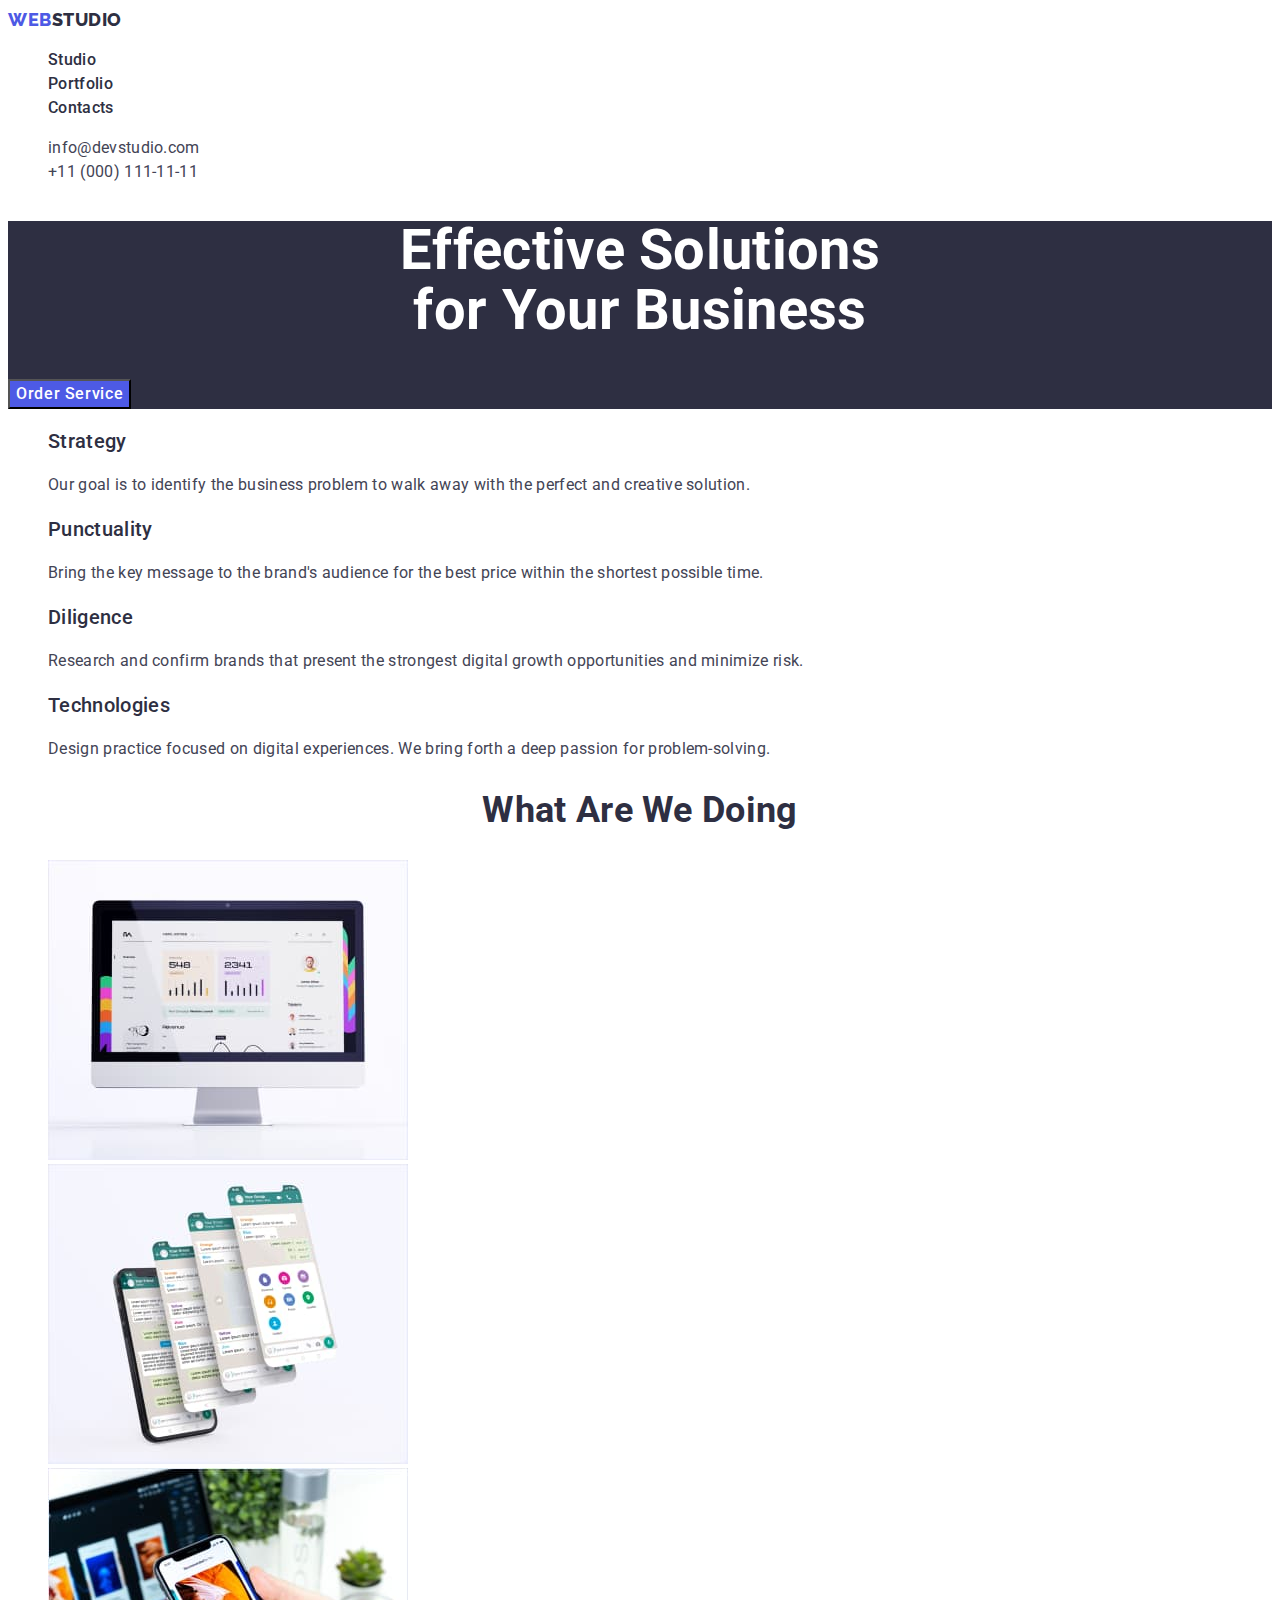
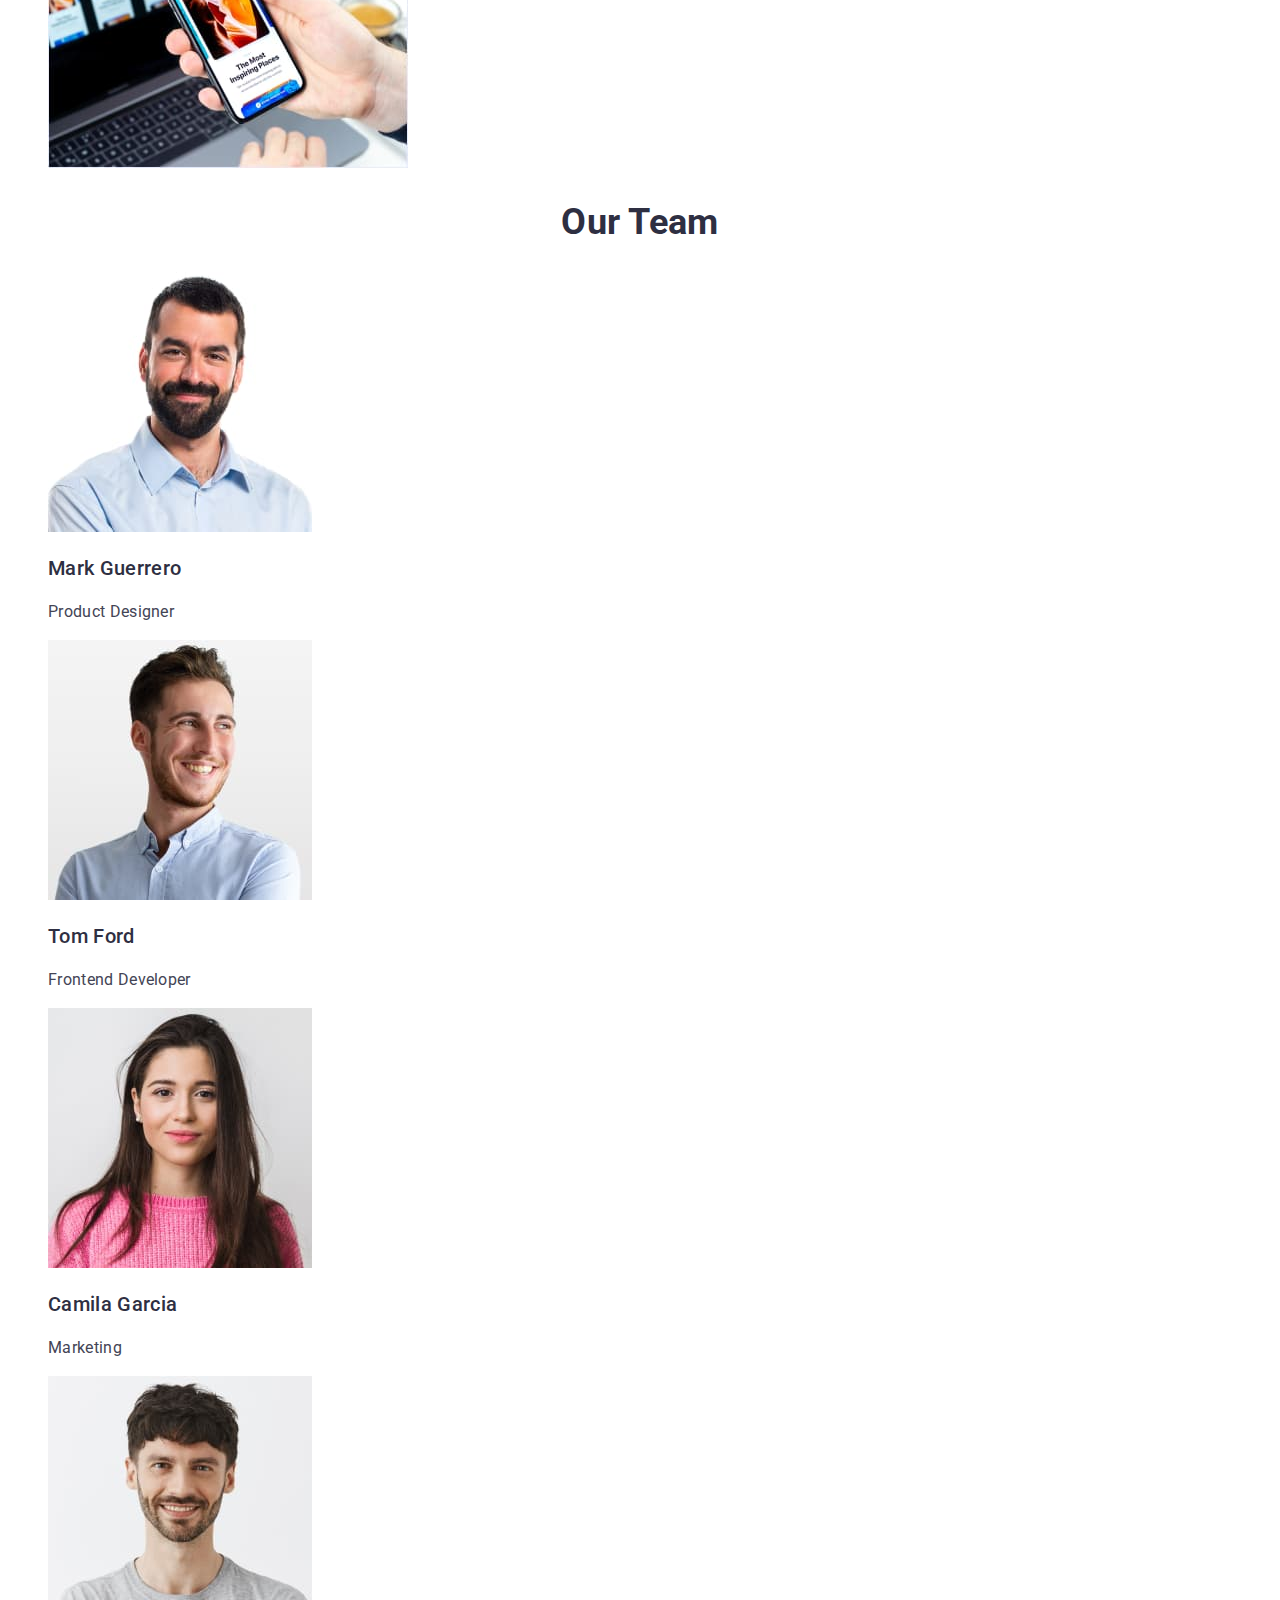
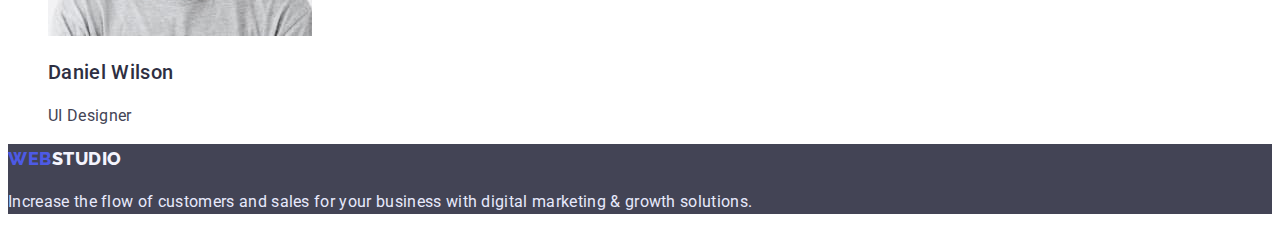
==== index.html @ 3884a8ca "Файли попередньої роботи" ====
<!DOCTYPE html>
<html lang="en">
<head>
    <meta charset="UTF-8">
    <meta http-equiv="X-UA-Compatible" content="IE=edge">
    <meta name="viewport" content="width=device-width, initial-scale=1.0">
    <title>Document</title>
    <link rel="preconnect" href="https://fonts.googleapis.com">
    <link rel="preconnect" href="https://fonts.gstatic.com" crossorigin>
    <link href="https://fonts.googleapis.com/css2?family=Raleway:wght@700&family=Roboto:wght@400;500;700;900&display=swap" rel="stylesheet">
    <link rel="stylesheet" href="./css/styles.css">
</head>
<body>
    <!-- =========HEADER========= -->
    <header class="header">
        <nav class="header-nav">
            <a href="./index.html" class="logo-header link">
                <span class="logo-brand">Web</span>Studio</a>
            <ul class="main-nav list">
                <li class="nav-list-item">
                    <a class="nav-link link" href="">Studio</a>
                </li>
                <li class="nav-list-item">
                    <a class="nav-link link" href="./portfolio.html">Portfolio</a>
                </li>
                <li class="nav-list-item">
                    <a class="nav-link link" href="">Contacts</a>
                </li>
            </ul>
            </nav> 
            <address class="address">
            <ul class="address-list list">
                <li class="address-list-item"><a href="mailto:info@devstudio.com" class="address-link link">info@devstudio.com</a></li>
                <li class="address-list-item"><a href="tel:+110001111111" class="address-link link">+11 (000) 111-11-11</a></li>
            </ul>
            </address>
    </header>
    
    <main>
        <!-- ========HERO======= -->
        
        <section class="hero">
            <h1 class="hero-title">Effective Solutions <br> for Your Business</h1>
            <button type="button" class="hero-btn">Order Service</button>
        </section>
        <section class="feature">
            <h2 class="feature-title visually-hidden">Our feature</h2>
            <ul class="feature-list list">
                <li class="feature-item-list">
                    <h3 class="feature-title">Strategy</h3>
                    <p class="feature-text">Our goal is to identify the business problem to walk away with the perfect and creative solution. </p>
                </li>
                <li class="feature-item-list">
                    <h3 class="feature-title">Punctuality</h3>
                    <p class="feature-text">Bring the key message to the brand's audience for the best price within the shortest possible time.</p>
                </li>
                <li class="feature-item-list">
                    <h3 class="feature-title">Diligence</h3>
                    <p class="feature-text">Research and confirm brands that present the strongest digital growth opportunities and minimize risk.</p>
                </li>
                <li class="feature-item-list">
                    <h3 class="feature-title">Technologies</h3>
                    <p class="feature-text">Design practice focused on digital experiences. We bring forth a deep passion for problem-solving.</p>
                </li>
            </ul>
        </section>
        
        <!-- =================WORK ================== -->
        <section class="work">
            <h2 class="work-title">What are we doing</h2>
            <ul class="work-list list">
                <li class="work-item"><img class="work-img" src="./images/img.jpg" alt="Computer monitor" width="360"></li>
                <li class="work-item"><img class="work-img" src="./images/img1.jpg" alt="Messenger on the phone" width="360"></li>
                <li class="work-item"><img class="work-img" src="./images/img2.jpg" alt="Phone content" width="360"></li>
            </ul>
        </section>
        
        <!-- ====================TEAM=============== -->
        <section class="team">
            <h2 class="team-title">Our Team</h2>
            <ul class="team-list list">
                <li class="team-item-list">
                    <img class="team-picture" src="./images/designer.jpg" alt="Mark Guerrero" width="264">
                    <h3 class="team-subtitle">Mark Guerrero</h3>
                    <p class="team-text">Product Designer</p>
                </li>
                <li class="team-item-list">
                    <img class="team-picture" src="./images/developer.jpg" alt="Tom Ford" width="264">
                    <h3 class="team-subtitle">Tom Ford</h3>
                    <p class="team-text">Frontend Developer</p>
                </li>
                <li class="team-item-list">
                    <img class="team-picture" src="./images/marketing.jpg" alt="Camila Garcia" width="264">
                    <h3 class="team-subtitle">Camila Garcia</h3>
                    <p class="team-text">Marketing</p>
                </li>
                <li class="team-item-list">
                    <img class="team-picture" src="./images/uidesigner.jpg" alt="Daniel Wilson" width="264">
                    <h3 class="team-subtitle">Daniel Wilson</h3>
                    <p class="team-text">UI Designer</p>
                </li>
            </ul>
        </section>
    </main>
    <!-- ========================FOOTER====================== -->
    <footer class="footer-page">
        <a class="footer-logo link" href="./index.html">
            <span class="logo-brand">Web</span>Studio</a>
        <p class="footer-text">Increase the flow of customers and sales for your business with digital marketing & growth solutions.</p>
    </footer>
</body>
</html>
---- css/styles.css ----
:root {
    --dark-color-title: #2E2F42;
    --primary-light-color: #FFFF;
    --main-color-text: #434455;
    --accent-color: #E7E9FC;
    --presed-state-btn: #404BBF;
    --primary-brand-color: #4D5AE5;
    --hero-background-color: #2E2F42;
    --light-background-color: #F4F4FD;
}

body {
    font-family: 'Roboto', sans-serif;
    color: var(--dark-color-title);
    letter-spacing: 0.02em;

}
.link {
text-decoration: none;
}

.list {
list-style: none;
}
/* ======================================HEADER============================= */
.logo-header {
    font-family: 'Raleway', sans-serif ;
    font-weight: 800;
    font-size: 18px;
    line-height: 1.33;
    letter-spacing: 0.03em;
    text-transform: uppercase;

    color: inherit;
}

.logo-brand {
    color: var(--primary-brand-color);
}

.nav-link {

    font-weight: 500;
    font-size: 16px;
    line-height: 1.5;
    color: inherit;
}

.nav-link:hover,
.nav-link:focus {
    color: var(--primary-brand-color);
}

.address {
    font-style: normal;
}
.address-link {
    color: var(--main-color-text);
    font-size: 16px;
    line-height: 1.5;
}

.address-link:hover,
.address-link:focus {
    color: var(--primary-brand-color);
    }

/* ======================================HEADER============================= */
/* ======================================HERO============================= */
.hero {
    background: var(--hero-background-color);
}

.hero-title { 
    font-size: 56px;
    line-height: 1.07;
    text-align: center;
    color: var(--primary-light-color);

}

.hero-btn {
    font-family: inherit;
    font-weight: 500;
    font-size: 16px;
    line-height: 1.5;
    letter-spacing: 0.04em;
    cursor: pointer;
    color: var(--primary-light-color);
    background: var(--primary-brand-color);
    
}

.hero-btn:hover,
.hero-btn:focus {
    background: var(--presed-state-btn);
}
/* ======================================HERO============================= */
/*======================================FEATURE=========================== */
.visually-hidden {
    position: absolute;
    width: 1px;
    height: 1px;
    margin: -1px;
    border: 0;
    padding: 0;
    white-space: nowrap;
    clip-path: inset(100%);
    clip: rect(0 0 0 0);
    overflow: hidden;    
}

    .feature-title {
    font-weight: 500;
    font-size: 20px;
    line-height: 1.2;
}
.feature-text {
    
    font-size: 16px;
    line-height: 1.5;
    color: var(--main-color-text);
}
/* ======================================FEATURE============================= */
/* ======================================TEAM============================= */
.team-title {
    font-size: 36px;
    line-height: 40px;
    text-align: center;
    text-transform: capitalize;
}

.team-subtitle {
    font-weight: 500;
    font-size: 20px;
    line-height: 1.2;
}
.team-text {
    
    font-size: 16px;
    line-height: 1.5;
    color: var(--main-color-text);
}
/* ======================================TEAM============================= */

/* ======================================WORK============================= */
.work-title {
font-size: 36px;
line-height: 1.11;
text-align: center;
text-transform: capitalize;
}

/* ======================================WORK============================= */

/* ======================================FOOTER============================= */
.footer-page {
    background: var(--main-color-text);
}
.footer-text {
    font-size: 16px;
    line-height: 1.5;
    color: var(--accent-color);

}

.footer-logo {
    text-transform: uppercase;
    font-family: 'Raleway', sans-serif;
    font-weight: 800;
    font-size: 18px;
    line-height: 1.67;
    letter-spacing: 0.03em;
    color: var(--light-background-color);
}
/* ======================================FOOTER============================= */
/* ======================================PORTFOLIO============================= */

.portfolio-btn {
    font-family: inherit;
    font-weight: 500;
    font-size: 16px;
    line-height: 1.5;
    letter-spacing: 0.04em;
    cursor: pointer;
    color: var(--primary-brand-color);
    background: var(--light-background-color);
}
.portfolio-btn:hover,
.portfolio-btn:focus {
    background: var(--presed-state-btn);
    color: var(--primary-light-color);
}
.project-card-title {
    font-weight: 500;
    font-size: 20px;
    line-height: 1.2;
}
.project-card-text {
    
    font-size: 16px;
    line-height: 1.5;
    color: var(--main-color-text);
}
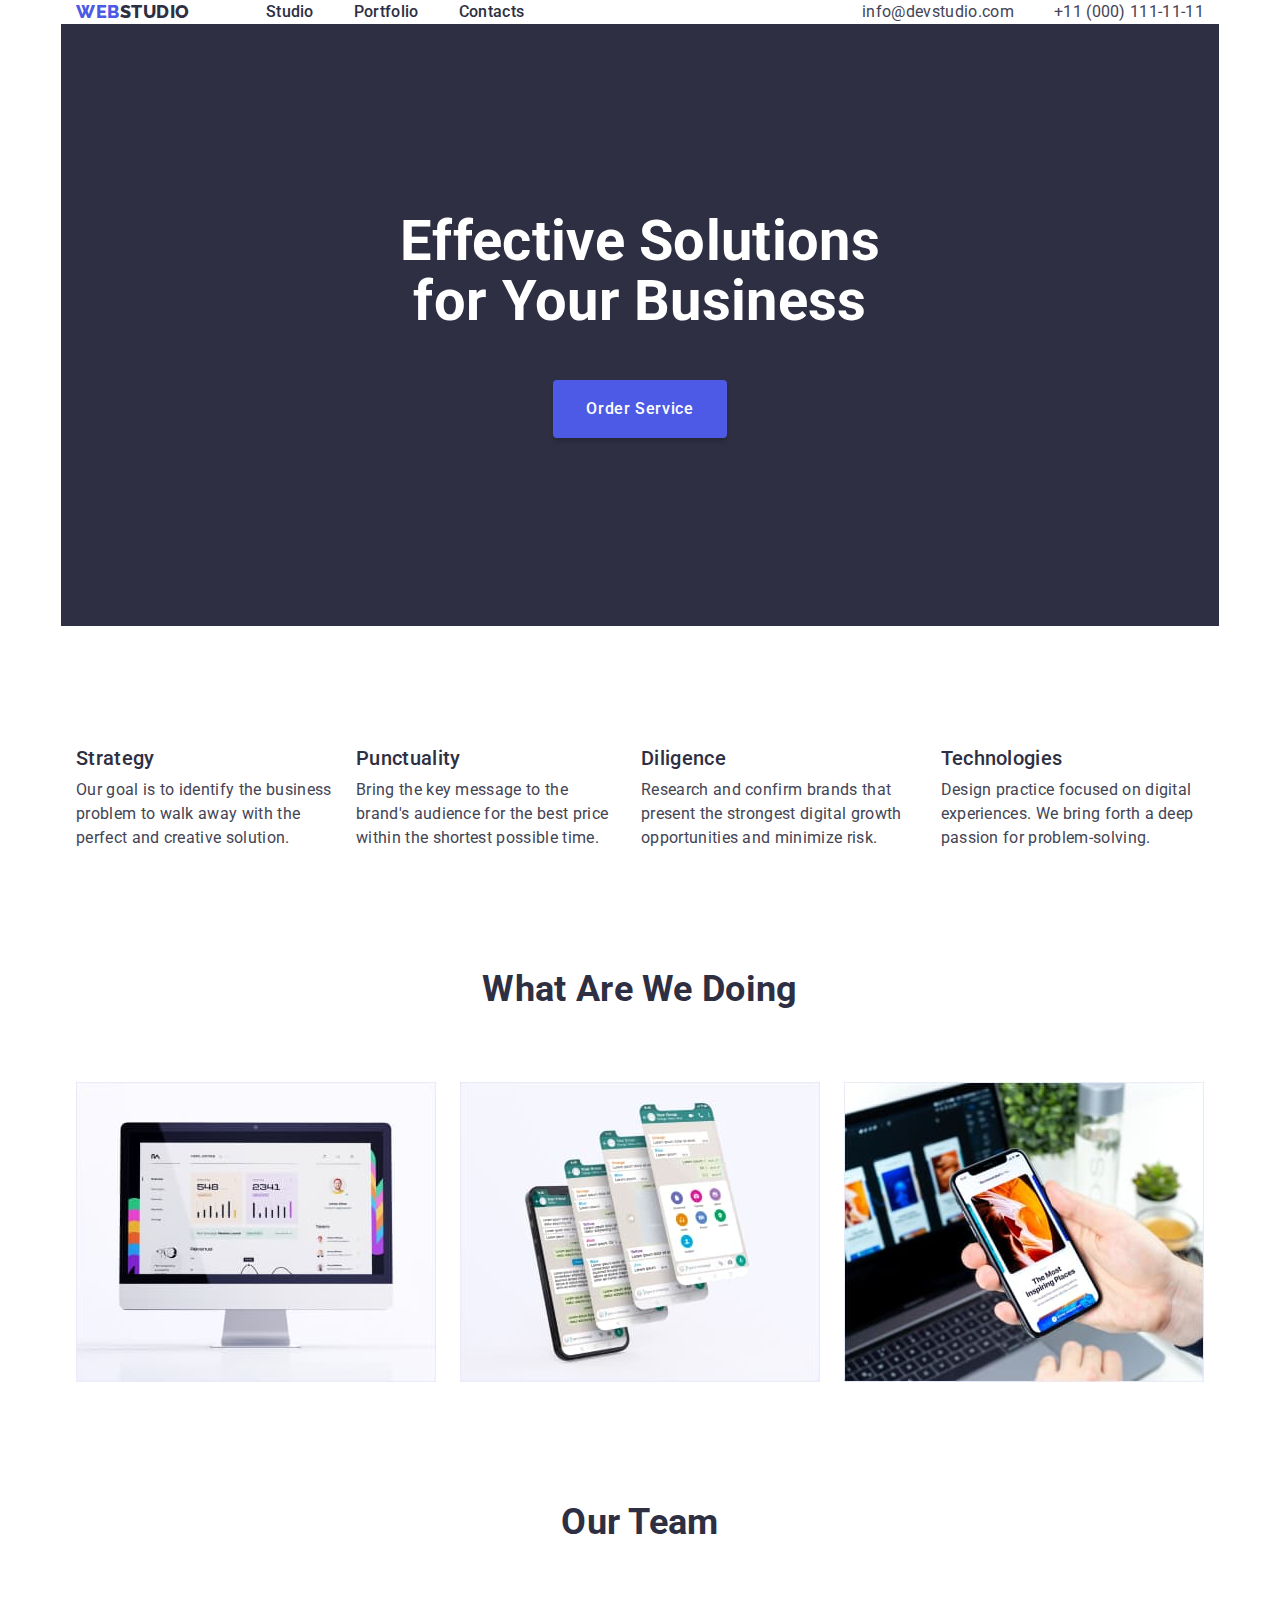
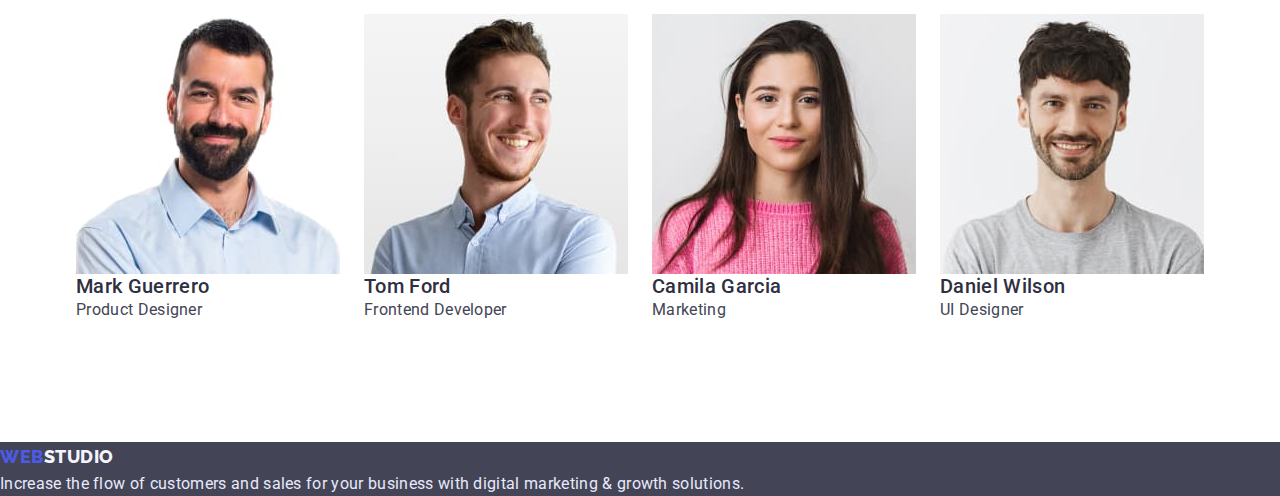
==== commit 2e4767e2: "частина роботи до футера" ====
--- a/index.html
+++ b/index.html
@@ -8,25 +8,27 @@
     <link rel="preconnect" href="https://fonts.googleapis.com">
     <link rel="preconnect" href="https://fonts.gstatic.com" crossorigin>
     <link href="https://fonts.googleapis.com/css2?family=Raleway:wght@700&family=Roboto:wght@400;500;700;900&display=swap" rel="stylesheet">
+    <link rel="stylesheet" href="https://cdn.jsdelivr.net/npm/modern-normalize@1.1.0/modern-normalize.min.css">
     <link rel="stylesheet" href="./css/styles.css">
 </head>
 <body>
     <!-- =========HEADER========= -->
-    <header class="header">
-        <nav class="header-nav">
-            <a href="./index.html" class="logo-header link">
+    <header class="header container">
+        <div class="header-wrapper"> 
+            <nav class="header-nav nav-wrapper">
+                <a href="./index.html" class="logo-header link">
                 <span class="logo-brand">Web</span>Studio</a>
-            <ul class="main-nav list">
-                <li class="nav-list-item">
+                <ul class="main-nav list">
+                    <li class="nav-list-item">
                     <a class="nav-link link" href="">Studio</a>
-                </li>
-                <li class="nav-list-item">
+                    </li>
+                    <li class="nav-list-item">
                     <a class="nav-link link" href="./portfolio.html">Portfolio</a>
-                </li>
-                <li class="nav-list-item">
+                    </li>
+                    <li class="nav-list-item">
                     <a class="nav-link link" href="">Contacts</a>
-                </li>
-            </ul>
+                    </li>
+                </ul>
             </nav> 
             <address class="address">
             <ul class="address-list list">
@@ -34,16 +36,17 @@
                 <li class="address-list-item"><a href="tel:+110001111111" class="address-link link">+11 (000) 111-11-11</a></li>
             </ul>
             </address>
+        </div>
     </header>
     
     <main>
         <!-- ========HERO======= -->
         
-        <section class="hero">
+        <section class="hero container">
             <h1 class="hero-title">Effective Solutions <br> for Your Business</h1>
-            <button type="button" class="hero-btn">Order Service</button>
+            <button type="button" class="hero-btn button">Order Service</button>
         </section>
-        <section class="feature">
+        <section class="feature container">
             <h2 class="feature-title visually-hidden">Our feature</h2>
             <ul class="feature-list list">
                 <li class="feature-item-list">
@@ -66,7 +69,7 @@
         </section>
         
         <!-- =================WORK ================== -->
-        <section class="work">
+        <section class="work container">
             <h2 class="work-title">What are we doing</h2>
             <ul class="work-list list">
                 <li class="work-item"><img class="work-img" src="./images/img.jpg" alt="Computer monitor" width="360"></li>
@@ -76,7 +79,7 @@
         </section>
         
         <!-- ====================TEAM=============== -->
-        <section class="team">
+        <section class="team container">
             <h2 class="team-title">Our Team</h2>
             <ul class="team-list list">
                 <li class="team-item-list">
--- a/css/styles.css
+++ b/css/styles.css
@@ -9,20 +9,63 @@
     --light-background-color: #F4F4FD;
 }
 
+h1,
+h2,
+h3,
+h4,
+p {
+    margin-top: 0;
+    margin-bottom: 0;
+}
+
+ul {
+    margin-top: 0;
+    margin-bottom: 0;
+    padding-left: 0;
+}
+
+img {
+    display: block;
+}
+
+.link {
+text-decoration: none;
+}
+
+.list {
+list-style: none;
+}
+
 body {
     font-family: 'Roboto', sans-serif;
     color: var(--dark-color-title);
     letter-spacing: 0.02em;
-
-}
-.link {
-text-decoration: none;
-}
-
-.list {
-list-style: none;
-}
+}
+
+.container {
+    width: 1158px;
+    padding-left: 15px;
+    padding-right: 15px;
+    margin-left: auto;
+    margin-right: auto;
+}
+
 /* ======================================HEADER============================= */
+
+.header-wrapper {
+    display: flex;
+    justify-content: space-between;
+}
+
+.nav-wrapper {
+    display: flex;
+    align-items: center;
+}
+
+.main-nav {
+    display: flex;
+}
+
 .logo-header {
     font-family: 'Raleway', sans-serif ;
     font-weight: 800;
@@ -32,6 +75,7 @@
     text-transform: uppercase;
 
     color: inherit;
+    margin-right: 76px;
 }
 
 .logo-brand {
@@ -51,9 +95,27 @@
     color: var(--primary-brand-color);
 }
 
+.nav-list-item:not(:last-child) {
+    margin-right: 40px;
+}
+
 .address {
     font-style: normal;
 }
+
+.address-list {
+    display: flex;
+}
+
+.address-list-item:not(:last-child) {
+    margin-right: 40px;
+}
+
+.button {
+    border: 1px solid transparent;
+}
+
+
 .address-link {
     color: var(--main-color-text);
     font-size: 16px;
@@ -69,25 +131,32 @@
 /* ======================================HERO============================= */
 .hero {
     background: var(--hero-background-color);
+    text-align: center;
+    padding-top: 188px;
+    padding-bottom: 188px;
 }
 
 .hero-title { 
+    color: var(--primary-light-color);
     font-size: 56px;
     line-height: 1.07;
-    text-align: center;
+    margin-bottom: 48px;
+    
+
+}
+
+.hero-btn {
     color: var(--primary-light-color);
-
-}
-
-.hero-btn {
-    font-family: inherit;
+    background: var(--primary-brand-color);
+    /* font-family: inherit; */
     font-weight: 500;
     font-size: 16px;
     line-height: 1.5;
     letter-spacing: 0.04em;
     cursor: pointer;
-    color: var(--primary-light-color);
-    background: var(--primary-brand-color);
+    box-shadow: 0px 4px 4px rgba(0, 0, 0, 0.15);
+    border-radius: 4px;
+    padding: 16px 32px;
     
 }
 
@@ -97,6 +166,11 @@
 }
 /* ======================================HERO============================= */
 /*======================================FEATURE=========================== */
+
+.feature {
+    padding-top: 120px;
+    padding-bottom: 120px;
+}
 .visually-hidden {
     position: absolute;
     width: 1px;
@@ -110,26 +184,48 @@
     overflow: hidden;    
 }
 
+.feature-list {
+    display: flex;
+    gap: 24px;
+
+}
+
+
     .feature-title {
     font-weight: 500;
     font-size: 20px;
     line-height: 1.2;
-}
+    margin-bottom: 8px;
+    
+}
+
 .feature-text {
-    
     font-size: 16px;
     line-height: 1.5;
     color: var(--main-color-text);
+    /* width: calc((100%-96px)/4); */
+    
 }
 /* ======================================FEATURE============================= */
 /* ======================================TEAM============================= */
+
+.team {
+    padding-top: 120px;
+    padding-bottom: 120px;
+}
+
 .team-title {
     font-size: 36px;
     line-height: 40px;
     text-align: center;
     text-transform: capitalize;
-}
-
+    padding-bottom: 72px;
+}
+
+.team-list {
+    display: flex;
+    gap: 24px;
+}
 .team-subtitle {
     font-weight: 500;
     font-size: 20px;
@@ -141,14 +237,22 @@
     line-height: 1.5;
     color: var(--main-color-text);
 }
-/* ======================================TEAM============================= */
+
 
 /* ======================================WORK============================= */
+
+.work-list {
+    display: flex;
+    gap: 24px;
+}
+
 .work-title {
 font-size: 36px;
 line-height: 1.11;
 text-align: center;
 text-transform: capitalize;
+
+margin-bottom: 72px;
 }
 
 /* ======================================WORK============================= */
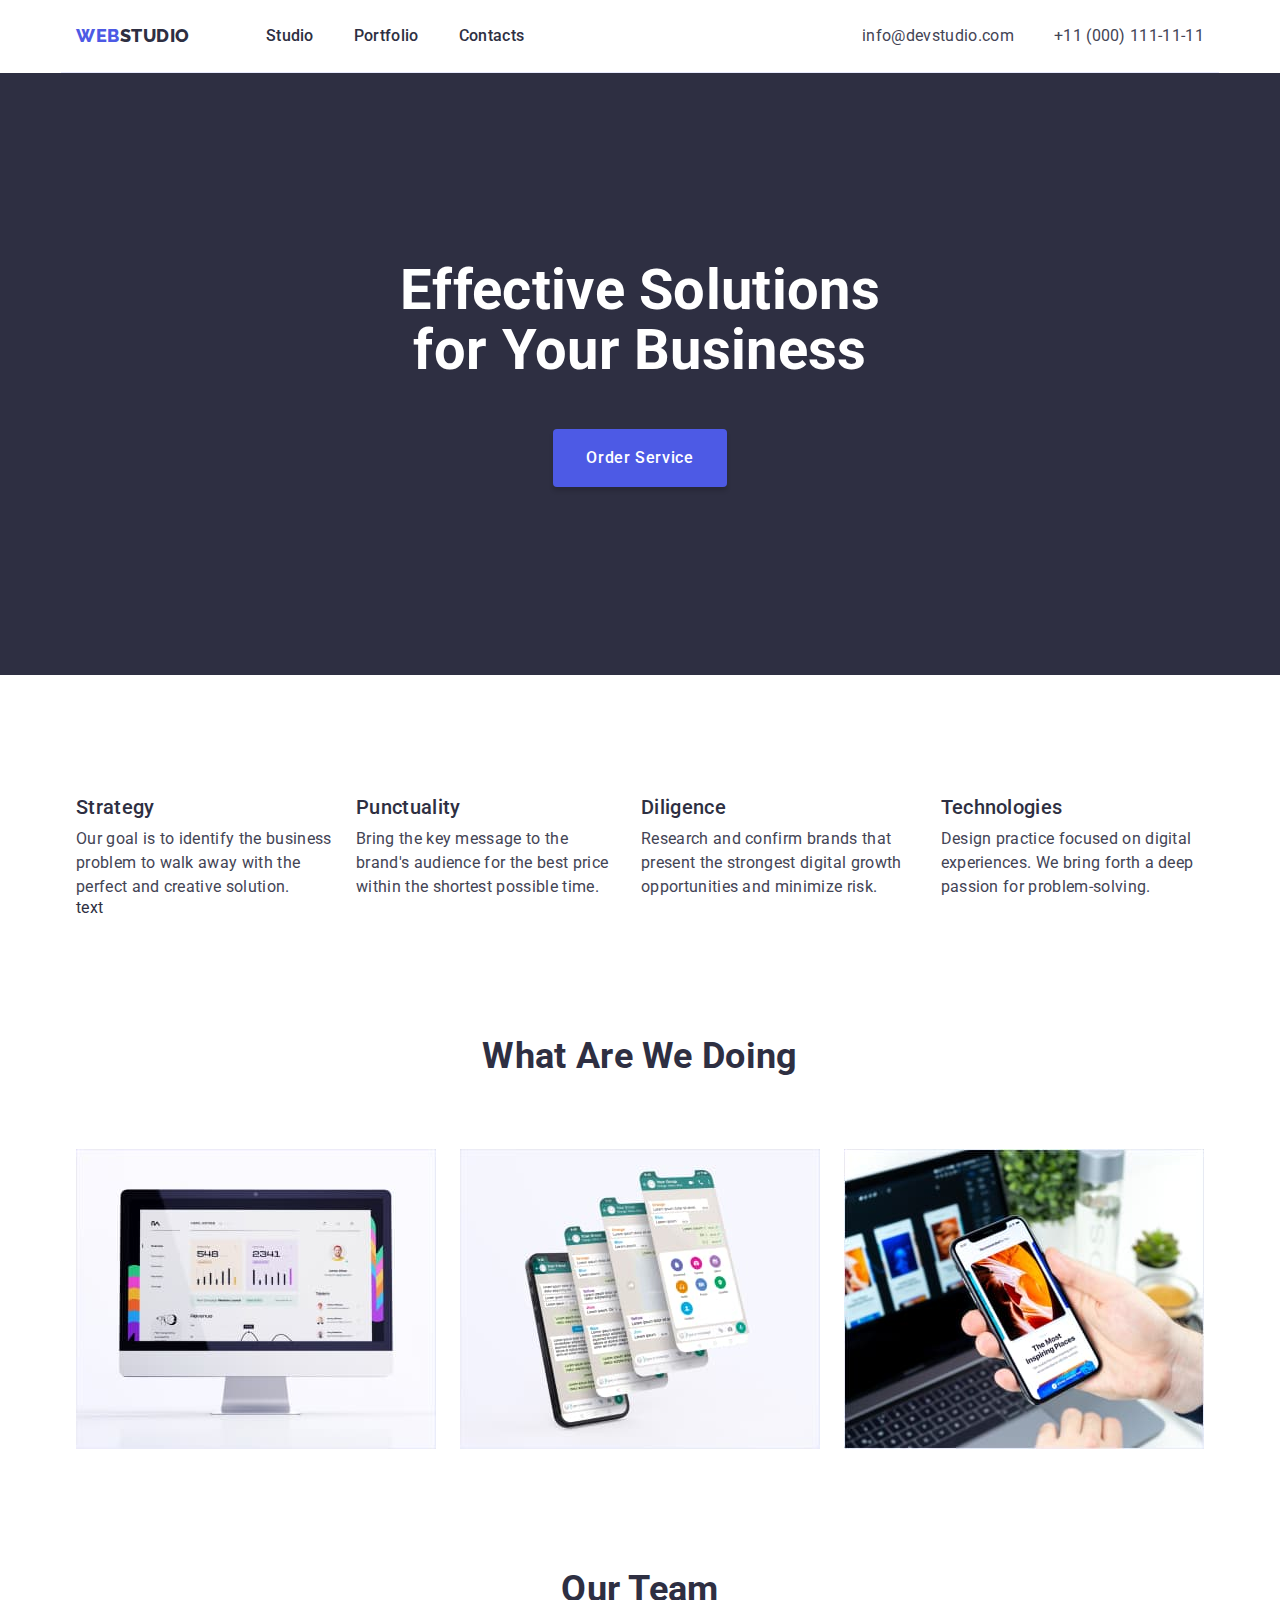
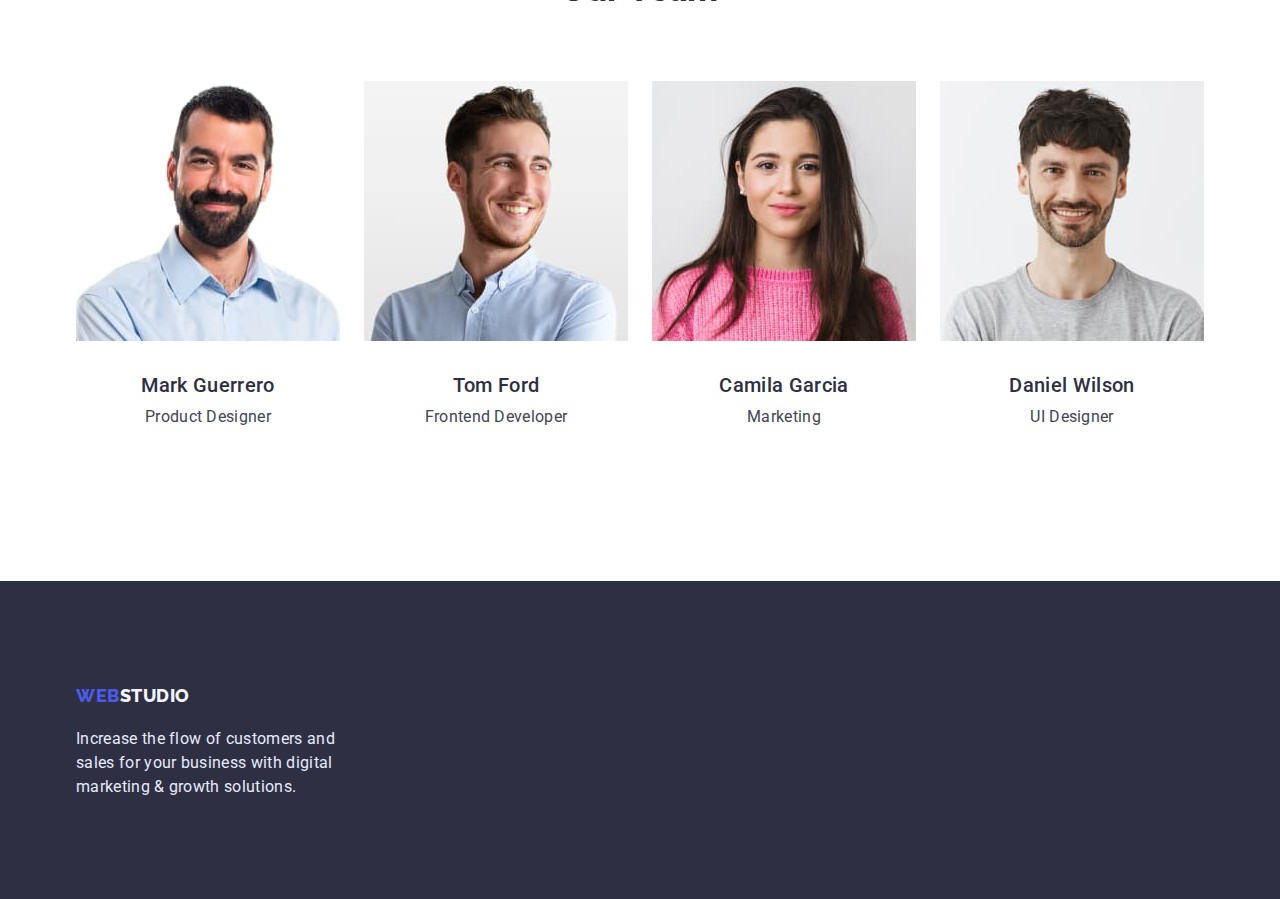
==== commit 4d92d978: "файли домашньої роботи №3" ====
--- a/index.html
+++ b/index.html
@@ -13,7 +13,7 @@
 </head>
 <body>
     <!-- =========HEADER========= -->
-    <header class="header container">
+    <header class="header-page container">
         <div class="header-wrapper"> 
             <nav class="header-nav nav-wrapper">
                 <a href="./index.html" class="logo-header link">
@@ -42,30 +42,32 @@
     <main>
         <!-- ========HERO======= -->
         
-        <section class="hero container">
-            <h1 class="hero-title">Effective Solutions <br> for Your Business</h1>
-            <button type="button" class="hero-btn button">Order Service</button>
+        <section class="hero">
+            <div class="hero-wrapper container">
+                <h1 class="hero-title">Effective Solutions <br> for Your Business</h1>
+                <button type="button" class="hero-btn button">Order Service</button>
+            </div>
         </section>
-        <section class="feature container">
+        <section class="feature section container">
             <h2 class="feature-title visually-hidden">Our feature</h2>
             <ul class="feature-list list">
                 <li class="feature-item-list">
-                    <h3 class="feature-title">Strategy</h3>
-                    <p class="feature-text">Our goal is to identify the business problem to walk away with the perfect and creative solution. </p>
+                    <h3 class="subtitle feature-subtitle">Strategy</h3>
+                    <p class="text feature-text">Our goal is to identify the business problem to walk away with the perfect and creative solution.</p>
                 </li>
                 <li class="feature-item-list">
-                    <h3 class="feature-title">Punctuality</h3>
-                    <p class="feature-text">Bring the key message to the brand's audience for the best price within the shortest possible time.</p>
+                    <h3 class="subtitle feature-subtitle">Punctuality</h3>
+                    <p class="text feature-text">Bring the key message to the brand's audience for the best price within the shortest possible time.</p>
                 </li>
                 <li class="feature-item-list">
-                    <h3 class="feature-title">Diligence</h3>
-                    <p class="feature-text">Research and confirm brands that present the strongest digital growth opportunities and minimize risk.</p>
+                    <h3 class="subtitle feature-subtitle">Diligence</h3>
+                    <p class="text feature-text">Research and confirm brands that present the strongest digital growth opportunities and minimize risk.</p>
                 </li>
                 <li class="feature-item-list">
-                    <h3 class="feature-title">Technologies</h3>
-                    <p class="feature-text">Design practice focused on digital experiences. We bring forth a deep passion for problem-solving.</p>
+                    <h3 class="subtitle feature-subtitle">Technologies</h3>
+                    <p class="text feature-text">Design practice focused on digital experiences. We bring forth a deep passion for problem-solving.</p>
                 </li>
-            </ul>
+            </ul>text 
         </section>
         
         <!-- =================WORK ================== -->
@@ -79,37 +81,47 @@
         </section>
         
         <!-- ====================TEAM=============== -->
-        <section class="team container">
+        <section class="team section container">
             <h2 class="team-title">Our Team</h2>
             <ul class="team-list list">
                 <li class="team-item-list">
                     <img class="team-picture" src="./images/designer.jpg" alt="Mark Guerrero" width="264">
-                    <h3 class="team-subtitle">Mark Guerrero</h3>
-                    <p class="team-text">Product Designer</p>
+                    <div class="team-card">
+                        <h3 class="subtitle team-subtitle">Mark Guerrero</h3>
+                        <p class="text team-text">Product Designer</p>
+                    </div>
                 </li>
                 <li class="team-item-list">
                     <img class="team-picture" src="./images/developer.jpg" alt="Tom Ford" width="264">
-                    <h3 class="team-subtitle">Tom Ford</h3>
-                    <p class="team-text">Frontend Developer</p>
+                    <div class="team-card">
+                        <h3 class="subtitle team-subtitle">Tom Ford</h3>
+                        <p class="text team-text">Frontend Developer</p>
+                    </div>
                 </li>
                 <li class="team-item-list">
                     <img class="team-picture" src="./images/marketing.jpg" alt="Camila Garcia" width="264">
-                    <h3 class="team-subtitle">Camila Garcia</h3>
-                    <p class="team-text">Marketing</p>
+                    <div class="team-card">
+                        <h3 class="subtitle team-subtitle">Camila Garcia</h3>
+                        <p class="text team-text">Marketing</p>
+                    </div>
                 </li>
                 <li class="team-item-list">
                     <img class="team-picture" src="./images/uidesigner.jpg" alt="Daniel Wilson" width="264">
-                    <h3 class="team-subtitle">Daniel Wilson</h3>
-                    <p class="team-text">UI Designer</p>
+                    <div class="team-card">
+                        <h3 class="subtitle team-subtitle">Daniel Wilson</h3>
+                        <p class="text team-text">UI Designer</p>
+                    </div>
                 </li>
             </ul>
         </section>
     </main>
     <!-- ========================FOOTER====================== -->
     <footer class="footer-page">
-        <a class="footer-logo link" href="./index.html">
+        <div class="footer-wrapper container">
+            <a class="footer-logo link" href="./index.html">
             <span class="logo-brand">Web</span>Studio</a>
-        <p class="footer-text">Increase the flow of customers and sales for your business with digital marketing & growth solutions.</p>
+        <p class="text footer-text">Increase the flow of customers and sales for your business with digital marketing & growth solutions.</p>
+        </div>
     </footer>
 </body>
 </html>--- a/css/styles.css
+++ b/css/styles.css
@@ -1,11 +1,10 @@
 :root {
-    --dark-color-title: #2E2F42;
+    --primary-dark-color: #2E2F42;
     --primary-light-color: #FFFF;
     --main-color-text: #434455;
     --accent-color: #E7E9FC;
     --presed-state-btn: #404BBF;
     --primary-brand-color: #4D5AE5;
-    --hero-background-color: #2E2F42;
     --light-background-color: #F4F4FD;
 }
 
@@ -36,9 +35,14 @@
 list-style: none;
 }
 
+.button {
+    border: 1px solid transparent;
+    cursor: pointer;
+}
+
 body {
     font-family: 'Roboto', sans-serif;
-    color: var(--dark-color-title);
+    color: var(--primary-dark-color);
     letter-spacing: 0.02em;
 }
 
@@ -48,10 +52,33 @@
     padding-right: 15px;
     margin-left: auto;
     margin-right: auto;
+    /* text-align: center; */
+}
+
+.section {
+    padding-top: 120px;
+    padding-bottom: 120px;
+}
+
+.subtitle {
+    font-weight: 500;
+    font-size: 20px;
+    line-height: 1.2;
+    margin-bottom: 8px;
+}
+
+.text {
+    font-size: 16px;
+    line-height: 1.5;
+    color: var(--main-color-text);
 }
 
 /* ======================================HEADER============================= */
-
+.header-page {
+    padding-top: 24px;
+    padding-bottom: 24px;
+    border-bottom: 1px solid var(--accent-color);
+}
 .header-wrapper {
     display: flex;
     justify-content: space-between;
@@ -73,7 +100,6 @@
     line-height: 1.33;
     letter-spacing: 0.03em;
     text-transform: uppercase;
-
     color: inherit;
     margin-right: 76px;
 }
@@ -109,10 +135,6 @@
 
 .address-list-item:not(:last-child) {
     margin-right: 40px;
-}
-
-.button {
-    border: 1px solid transparent;
 }
 
 
@@ -130,10 +152,14 @@
 /* ======================================HEADER============================= */
 /* ======================================HERO============================= */
 .hero {
-    background: var(--hero-background-color);
-    text-align: center;
+    background: var(--primary-dark-color);
     padding-top: 188px;
     padding-bottom: 188px;
+}
+
+.hero-wrapper {
+    text-align: center;
+    
 }
 
 .hero-title { 
@@ -148,12 +174,10 @@
 .hero-btn {
     color: var(--primary-light-color);
     background: var(--primary-brand-color);
-    /* font-family: inherit; */
     font-weight: 500;
     font-size: 16px;
     line-height: 1.5;
     letter-spacing: 0.04em;
-    cursor: pointer;
     box-shadow: 0px 4px 4px rgba(0, 0, 0, 0.15);
     border-radius: 4px;
     padding: 16px 32px;
@@ -167,10 +191,7 @@
 /* ======================================HERO============================= */
 /*======================================FEATURE=========================== */
 
-.feature {
-    padding-top: 120px;
-    padding-bottom: 120px;
-}
+
 .visually-hidden {
     position: absolute;
     width: 1px;
@@ -186,86 +207,75 @@
 
 .feature-list {
     display: flex;
+    /* flex-wrap: wrap; */
     gap: 24px;
-
-}
-
-
-    .feature-title {
-    font-weight: 500;
-    font-size: 20px;
-    line-height: 1.2;
-    margin-bottom: 8px;
+}
+
+.feature-item-list {
+    flex-basis: calc((100%-72px)/4);
+}
+
+.feature-subtitle {
     
 }
 
 .feature-text {
-    font-size: 16px;
-    line-height: 1.5;
-    color: var(--main-color-text);
-    /* width: calc((100%-96px)/4); */
-    
+
 }
 /* ======================================FEATURE============================= */
 /* ======================================TEAM============================= */
-
-.team {
-    padding-top: 120px;
-    padding-bottom: 120px;
-}
 
 .team-title {
     font-size: 36px;
     line-height: 40px;
+    text-transform: capitalize;
+    text-align: center;
+    margin-bottom: 72px;
+}
+
+.team-list {
+    display: flex;
+    justify-content: space-between;
+    gap: 24px;
+}
+.team-card {
+    padding: 32px 16px;
+    text-align: center;
+}
+
+.team-subtitle {
+}
+
+.team-text {
+
+}
+
+
+/* ======================================WORK============================= */
+
+.work-list {
+    display: flex;
+    gap: 24px;
+}
+
+.work-title {
+    font-size: 36px;
+    line-height: 1.11;
     text-align: center;
     text-transform: capitalize;
-    padding-bottom: 72px;
-}
-
-.team-list {
-    display: flex;
-    gap: 24px;
-}
-.team-subtitle {
-    font-weight: 500;
-    font-size: 20px;
-    line-height: 1.2;
-}
-.team-text {
-    
-    font-size: 16px;
-    line-height: 1.5;
-    color: var(--main-color-text);
-}
-
-
-/* ======================================WORK============================= */
-
-.work-list {
-    display: flex;
-    gap: 24px;
-}
-
-.work-title {
-font-size: 36px;
-line-height: 1.11;
-text-align: center;
-text-transform: capitalize;
-
-margin-bottom: 72px;
+    margin-bottom: 72px;
 }
 
 /* ======================================WORK============================= */
 
 /* ======================================FOOTER============================= */
 .footer-page {
-    background: var(--main-color-text);
-}
-.footer-text {
-    font-size: 16px;
-    line-height: 1.5;
-    color: var(--accent-color);
-
+    background: var(--primary-dark-color);
+}
+
+.footer-wrapper {
+    padding-top: 100px;
+    padding-bottom: 100px;
 }
 
 .footer-logo {
@@ -276,33 +286,74 @@
     line-height: 1.67;
     letter-spacing: 0.03em;
     color: var(--light-background-color);
-}
+    
+}
+.footer-text {
+    color: var(--accent-color);
+    width: 264px;
+    margin-top: 16px;
+}
+
 /* ======================================FOOTER============================= */
 /* ======================================PORTFOLIO============================= */
 
+.portfolio {
+    padding-top: 96px;
+    padding-bottom: 120px;
+}
+
+.portfolio-filters {
+    display: flex;
+    align-items: center;
+    justify-content: center;
+    margin-bottom: 72px;
+}
+.portfolio-filter-list:not(:last-child) {
+    margin-right:  24px;
+}
+
 .portfolio-btn {
-    font-family: inherit;
-    font-weight: 500;
-    font-size: 16px;
-    line-height: 1.5;
-    letter-spacing: 0.04em;
-    cursor: pointer;
     color: var(--primary-brand-color);
     background: var(--light-background-color);
+    font-family: inherit;
+    font-weight: 500;
+    font-size: 16px;
+    line-height: 1.5;
+    letter-spacing: 0.04em;
+    padding: 12px 24px;
+    border: 1px solid var(--accent-color);
+    border-radius: 4px;
 }
 .portfolio-btn:hover,
 .portfolio-btn:focus {
     background: var(--presed-state-btn);
     color: var(--primary-light-color);
 }
+
+.disription-project-card {
+    border: 1px solid var(--accent-color);
+    border-top: none;
+    padding: 32px 16px;
+}
+.project-card-item {
+    display: flex;
+    flex-wrap: wrap;
+    justify-content: space-between;
+    row-gap: 48px;
+    /* row-gap: 48px;
+    column-gap: 24px; */
+}
+
+/* .project-card-list {
+    flex-basis: calc(100%-48px)/3;
+} */
+
 .project-card-title {
     font-weight: 500;
     font-size: 20px;
     line-height: 1.2;
+    margin-bottom: 8px;
 }
 .project-card-text {
     
-    font-size: 16px;
-    line-height: 1.5;
-    color: var(--main-color-text);
 }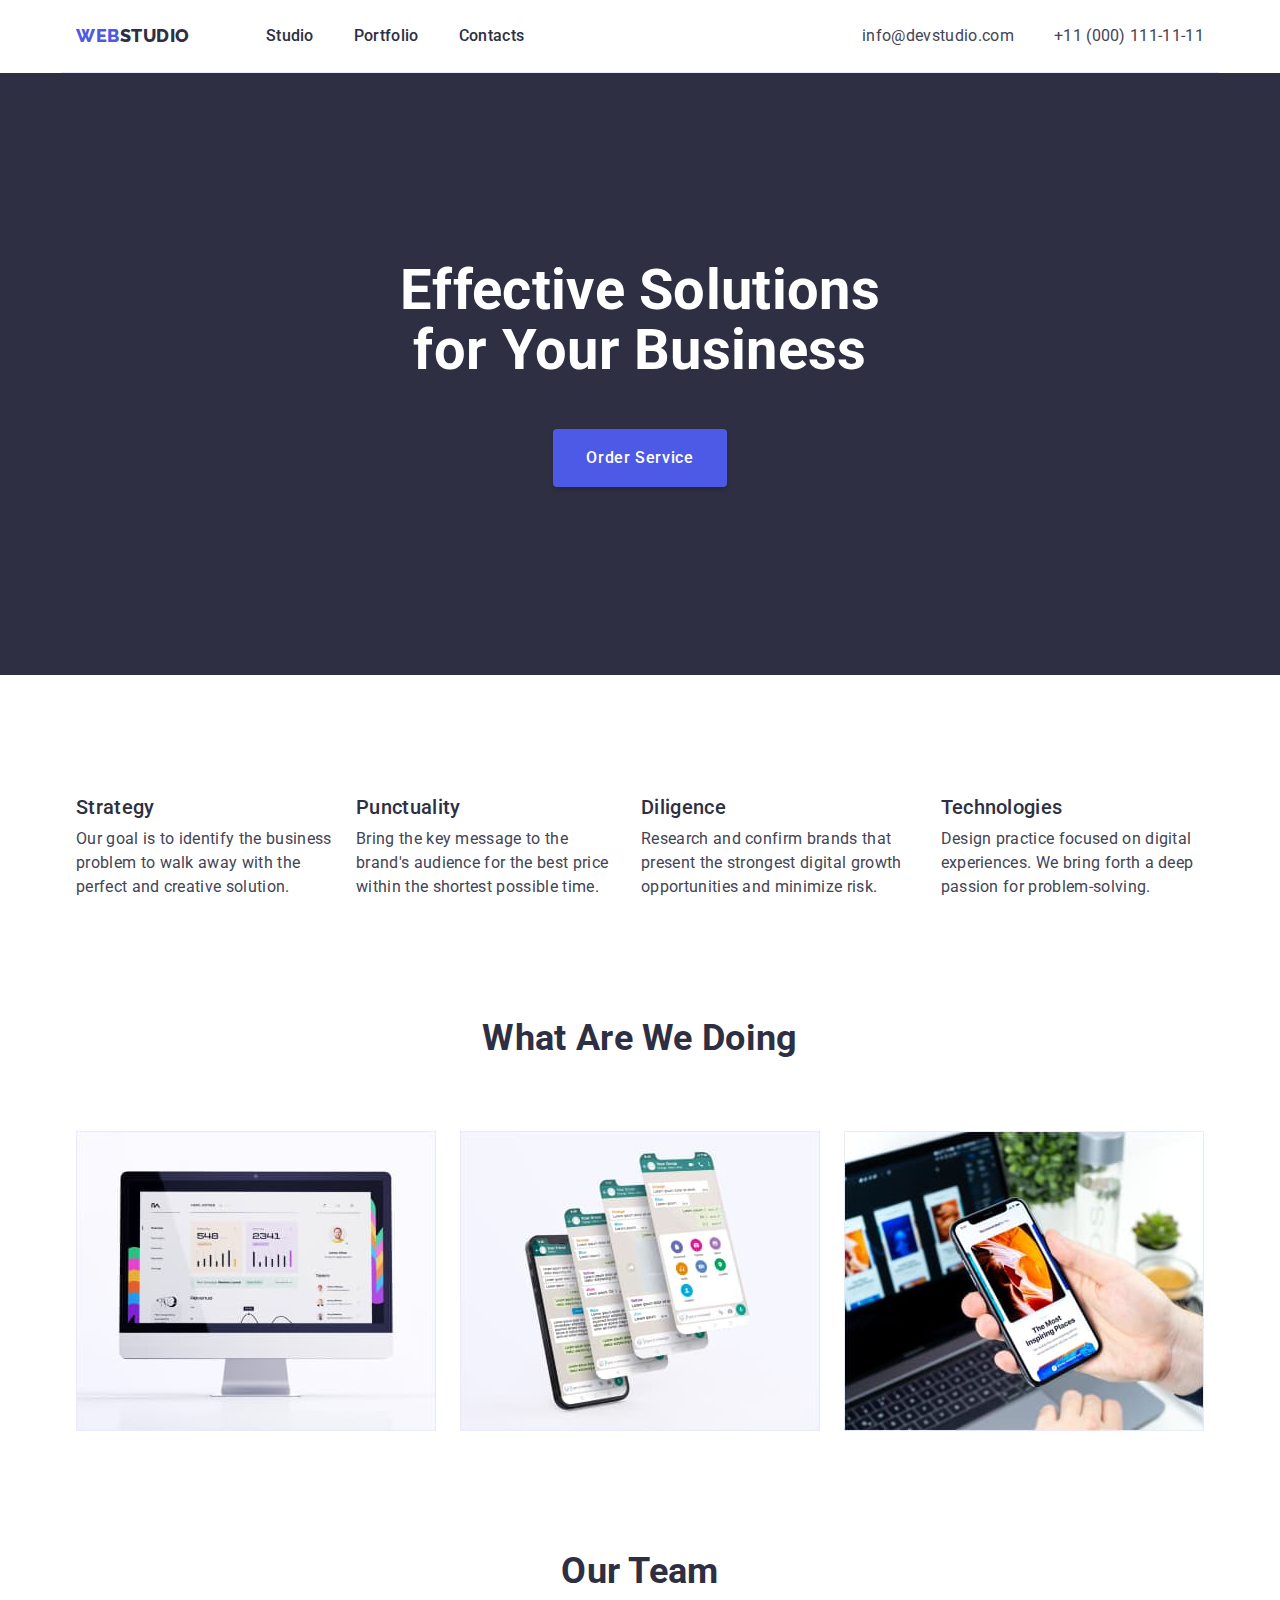
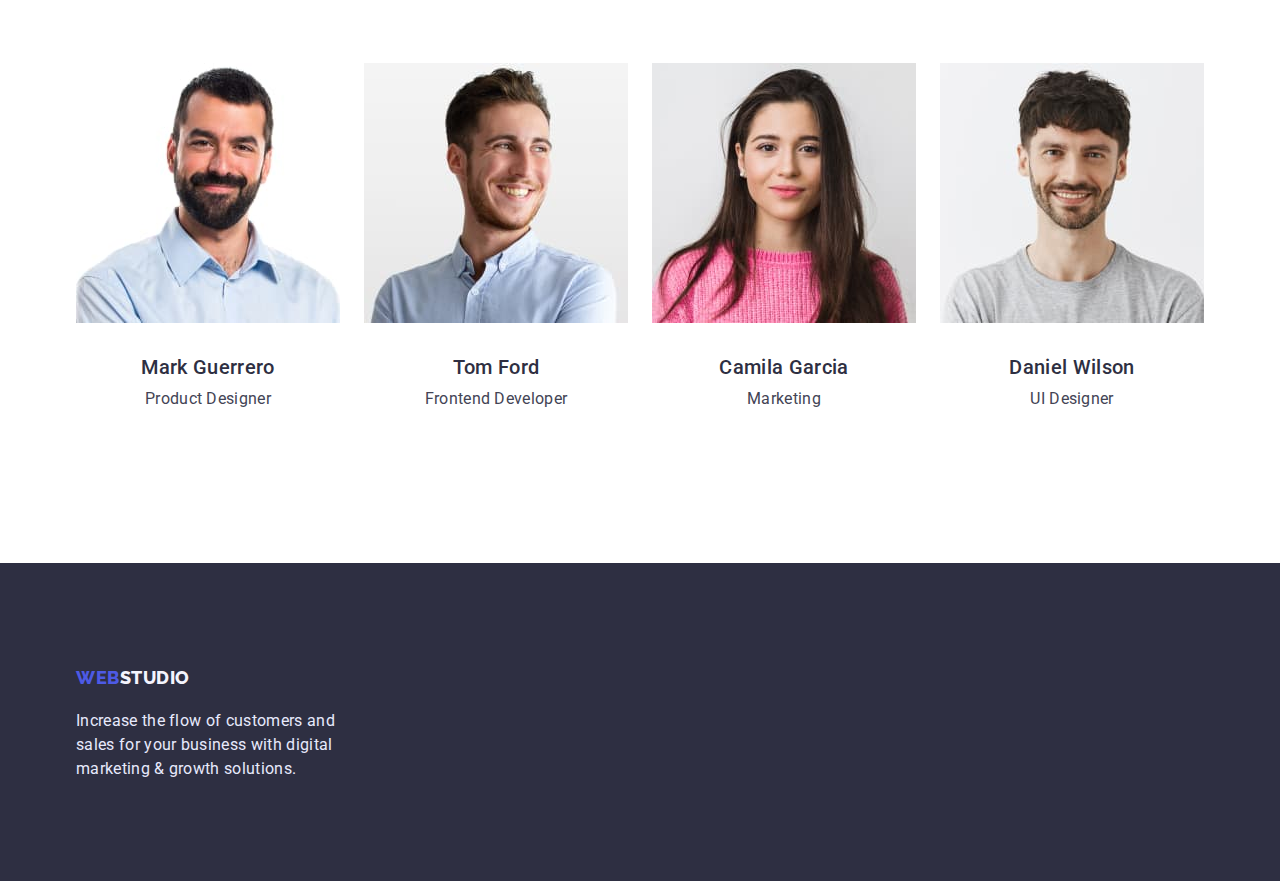
==== commit 58279b4b: "зміни до HTML" ====
--- a/index.html
+++ b/index.html
@@ -67,7 +67,7 @@
                     <h3 class="subtitle feature-subtitle">Technologies</h3>
                     <p class="text feature-text">Design practice focused on digital experiences. We bring forth a deep passion for problem-solving.</p>
                 </li>
-            </ul>text 
+            </ul>
         </section>
         
         <!-- =================WORK ================== -->
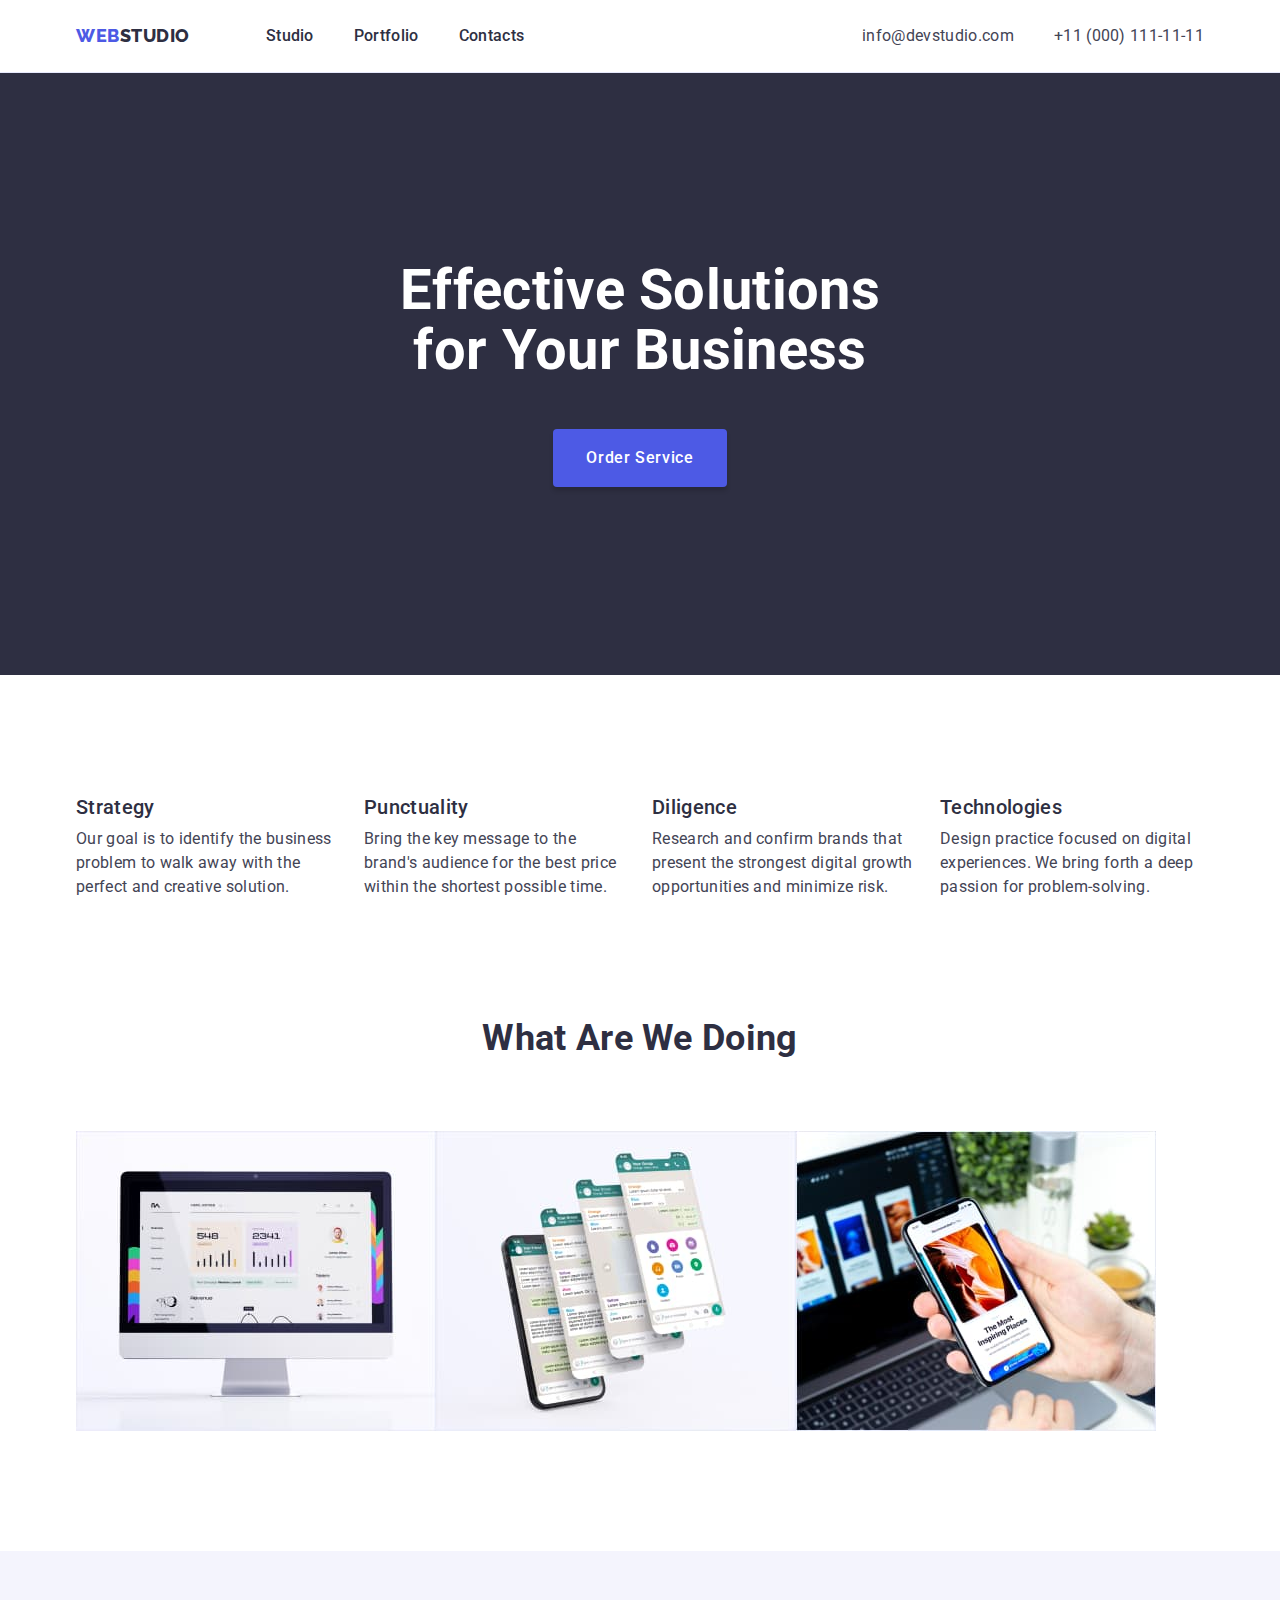
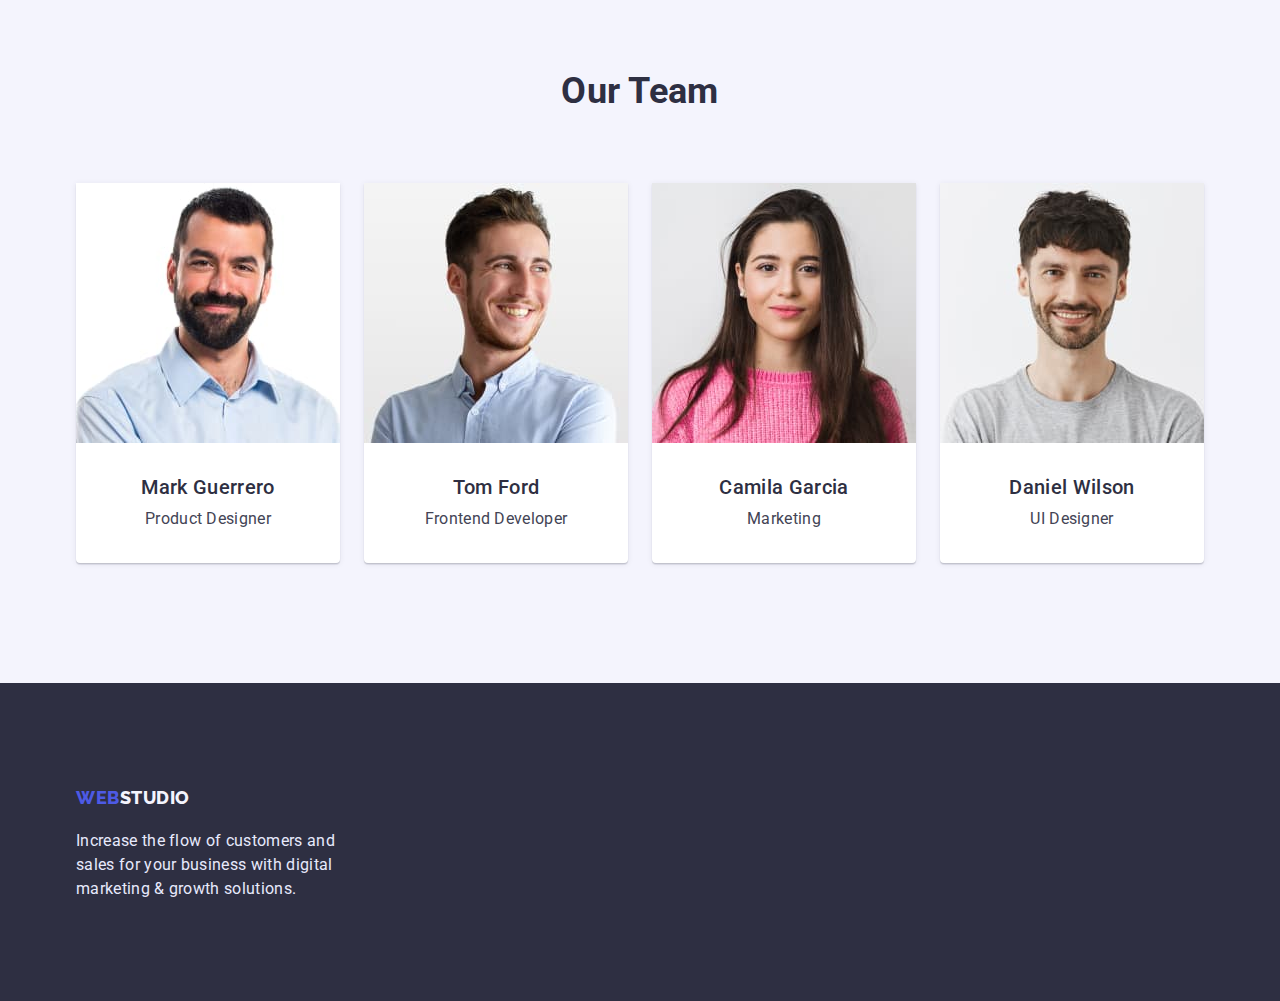
==== commit 9c4c1592: "доопрацювання домашньої роботи" ====
--- a/index.html
+++ b/index.html
@@ -13,8 +13,8 @@
 </head>
 <body>
     <!-- =========HEADER========= -->
-    <header class="header-page container">
-        <div class="header-wrapper"> 
+    <header class="header-page">
+        <div class="header-wrapper container"> 
             <nav class="header-nav nav-wrapper">
                 <a href="./index.html" class="logo-header link">
                 <span class="logo-brand">Web</span>Studio</a>
@@ -41,78 +41,86 @@
     
     <main>
         <!-- ========HERO======= -->
-        
         <section class="hero">
             <div class="hero-wrapper container">
                 <h1 class="hero-title">Effective Solutions <br> for Your Business</h1>
                 <button type="button" class="hero-btn button">Order Service</button>
             </div>
         </section>
-        <section class="feature section container">
-            <h2 class="feature-title visually-hidden">Our feature</h2>
-            <ul class="feature-list list">
-                <li class="feature-item-list">
-                    <h3 class="subtitle feature-subtitle">Strategy</h3>
-                    <p class="text feature-text">Our goal is to identify the business problem to walk away with the perfect and creative solution.</p>
-                </li>
-                <li class="feature-item-list">
-                    <h3 class="subtitle feature-subtitle">Punctuality</h3>
-                    <p class="text feature-text">Bring the key message to the brand's audience for the best price within the shortest possible time.</p>
-                </li>
-                <li class="feature-item-list">
-                    <h3 class="subtitle feature-subtitle">Diligence</h3>
-                    <p class="text feature-text">Research and confirm brands that present the strongest digital growth opportunities and minimize risk.</p>
-                </li>
-                <li class="feature-item-list">
-                    <h3 class="subtitle feature-subtitle">Technologies</h3>
-                    <p class="text feature-text">Design practice focused on digital experiences. We bring forth a deep passion for problem-solving.</p>
-                </li>
-            </ul>
+
+        <!-- =================FEATURE================== -->
+        <section class="feature">
+            <div class="section container">
+                    <h2 class="feature-title visually-hidden">Our feature</h2>
+                <ul class="feature-list list">
+                    <li class="feature-item-list">
+                        <h3 class="subtitle feature-subtitle">Strategy</h3>
+                        <p class="text feature-text">Our goal is to identify the business problem to walk away with the perfect and creative solution.</p>
+                    </li>
+                    <li class="feature-item-list">
+                        <h3 class="subtitle feature-subtitle">Punctuality</h3>
+                        <p class="text feature-text">Bring the key message to the brand's audience for the best price within the shortest possible time.</p>
+                    </li>
+                    <li class="feature-item-list">
+                        <h3 class="subtitle feature-subtitle">Diligence</h3>
+                        <p class="text feature-text">Research and confirm brands that present the strongest digital growth opportunities and minimize risk.</p>
+                    </li>
+                    <li class="feature-item-list">
+                        <h3 class="subtitle feature-subtitle">Technologies</h3>
+                        <p class="text feature-text">Design practice focused on digital experiences. We bring forth a deep passion for problem-solving.</p>
+                    </li>
+                </ul>
+            </div>
         </section>
         
         <!-- =================WORK ================== -->
-        <section class="work container">
-            <h2 class="work-title">What are we doing</h2>
-            <ul class="work-list list">
-                <li class="work-item"><img class="work-img" src="./images/img.jpg" alt="Computer monitor" width="360"></li>
-                <li class="work-item"><img class="work-img" src="./images/img1.jpg" alt="Messenger on the phone" width="360"></li>
-                <li class="work-item"><img class="work-img" src="./images/img2.jpg" alt="Phone content" width="360"></li>
-            </ul>
+        <section class="work">
+            <div class="work-wrapper container">
+                <h2 class="work-title">What are we doing</h2>
+                <ul class="work-list list">
+                    <li class="work-item"><img class="work-img" src="./images/img.jpg" alt="Computer monitor" width="360"></li>
+                    <li class="work-item"><img class="work-img" src="./images/img1.jpg" alt="Messenger on the phone" width="360"></li>
+                    <li class="work-item"><img class="work-img" src="./images/img2.jpg" alt="Phone content" width="360"></li>
+                </ul>
+            </div>
         </section>
         
         <!-- ====================TEAM=============== -->
-        <section class="team section container">
-            <h2 class="team-title">Our Team</h2>
-            <ul class="team-list list">
-                <li class="team-item-list">
-                    <img class="team-picture" src="./images/designer.jpg" alt="Mark Guerrero" width="264">
-                    <div class="team-card">
-                        <h3 class="subtitle team-subtitle">Mark Guerrero</h3>
-                        <p class="text team-text">Product Designer</p>
-                    </div>
-                </li>
-                <li class="team-item-list">
-                    <img class="team-picture" src="./images/developer.jpg" alt="Tom Ford" width="264">
-                    <div class="team-card">
-                        <h3 class="subtitle team-subtitle">Tom Ford</h3>
-                        <p class="text team-text">Frontend Developer</p>
-                    </div>
-                </li>
-                <li class="team-item-list">
-                    <img class="team-picture" src="./images/marketing.jpg" alt="Camila Garcia" width="264">
-                    <div class="team-card">
-                        <h3 class="subtitle team-subtitle">Camila Garcia</h3>
-                        <p class="text team-text">Marketing</p>
-                    </div>
-                </li>
-                <li class="team-item-list">
-                    <img class="team-picture" src="./images/uidesigner.jpg" alt="Daniel Wilson" width="264">
-                    <div class="team-card">
-                        <h3 class="subtitle team-subtitle">Daniel Wilson</h3>
-                        <p class="text team-text">UI Designer</p>
-                    </div>
-                </li>
-            </ul>
+        <section class="team ">
+            <div class="team-wrapper section container">
+                <h2 class="team-title">Our Team</h2>
+                <ul class="team-list list">
+                    <li class="team-item-list">
+                            <img class="team-picture" src="./images/designer.jpg" alt="Mark Guerrero" width="264">
+                            <div class="team-card">
+                                <h3 class="subtitle team-subtitle">Mark Guerrero</h3>
+                                <p class="text team-text">Product Designer</p>
+                            </div>
+                    </li>
+                    <li class="team-item-list">
+                            <img class="team-picture" src="./images/developer.jpg" alt="Tom Ford" width="264">
+                            <div class="team-card">
+                                <h3 class="subtitle team-subtitle">Tom Ford</h3>
+                                <p class="text team-text">Frontend Developer</p>
+                            </div>
+                    </li>
+                    <li class="team-item-list">
+                            <img class="team-picture" src="./images/marketing.jpg" alt="Camila Garcia" width="264">
+                            <div class="team-card">
+                                <h3 class="subtitle team-subtitle">Camila Garcia</h3>
+                                <p class="text team-text">Marketing</p>
+                            </div>
+                    </li>
+                    <li class="team-item-list">
+                            <img class="team-picture" src="./images/uidesigner.jpg" alt="Daniel Wilson" width="264">
+                            <div class="team-card">
+                                <h3 class="subtitle team-subtitle">Daniel Wilson</h3>
+                                <p class="text team-text">UI Designer</p>
+                            </div>
+                    </li>
+                </ul>
+                
+            </div>
         </section>
     </main>
     <!-- ========================FOOTER====================== -->
--- a/css/styles.css
+++ b/css/styles.css
@@ -44,6 +44,7 @@
     font-family: 'Roboto', sans-serif;
     color: var(--primary-dark-color);
     letter-spacing: 0.02em;
+    
 }
 
 .container {
@@ -52,7 +53,7 @@
     padding-right: 15px;
     margin-left: auto;
     margin-right: auto;
-    /* text-align: center; */
+    
 }
 
 .section {
@@ -81,7 +82,7 @@
 }
 .header-wrapper {
     display: flex;
-    justify-content: space-between;
+    
 }
 
 .nav-wrapper {
@@ -127,14 +128,11 @@
 
 .address {
     font-style: normal;
+    margin-left: auto;
 }
 
 .address-list {
     display: flex;
-}
-
-.address-list-item:not(:last-child) {
-    margin-right: 40px;
 }
 
 
@@ -142,6 +140,7 @@
     color: var(--main-color-text);
     font-size: 16px;
     line-height: 1.5;
+    margin-left: auto;
 }
 
 .address-link:hover,
@@ -149,6 +148,9 @@
     color: var(--primary-brand-color);
     }
 
+.address-list-item:not(:last-child) {
+    margin-right: 40px;
+}
 /* ======================================HEADER============================= */
 /* ======================================HERO============================= */
 .hero {
@@ -205,14 +207,19 @@
     overflow: hidden;    
 }
 
+
 .feature-list {
     display: flex;
-    /* flex-wrap: wrap; */
-    gap: 24px;
+    flex-wrap: wrap;
 }
 
 .feature-item-list {
-    flex-basis: calc((100%-72px)/4);
+    flex-basis: calc((100% - 72px) / 4);
+    margin-right: 24px;
+}
+
+.feature-item-list:nth-child(4n) {
+    margin-right: 0;
 }
 
 .feature-subtitle {
@@ -224,6 +231,9 @@
 }
 /* ======================================FEATURE============================= */
 /* ======================================TEAM============================= */
+.team {
+    background: var(--light-background-color);
+}
 
 .team-title {
     font-size: 36px;
@@ -235,8 +245,20 @@
 
 .team-list {
     display: flex;
-    justify-content: space-between;
+    flex-wrap: wrap;
     gap: 24px;
+    
+}
+
+/* .team-item-list {
+    flex-basis: calc((100% - 72px) / 3);
+} */
+
+
+.team-item-list {
+    background: var(--primary-light-color);
+    box-shadow: 0px 1px 6px rgba(46, 47, 66, 0.08), 0px 1px 1px rgba(46, 47, 66, 0.16), 0px 2px 1px rgba(46, 47, 66, 0.08);
+    border-radius: 0px 0px 4px 4px;
 }
 .team-card {
     padding: 32px 16px;
@@ -252,12 +274,17 @@
 
 
 /* ======================================WORK============================= */
-
+.work-wrapper {
+    padding-bottom: 120px;
+}
 .work-list {
     display: flex;
-    gap: 24px;
-}
-
+    flex-wrap: wrap;
+}
+
+.work-item {
+    flex-basis: calc((100%-48px)/3);
+}
 .work-title {
     font-size: 36px;
     line-height: 1.11;
@@ -328,25 +355,27 @@
 .portfolio-btn:focus {
     background: var(--presed-state-btn);
     color: var(--primary-light-color);
+    box-shadow: 0px 3px 1px rgba(0, 0, 0, 0.1), 0px 2px 1px rgba(0, 0, 0, 0.08), 0px 2px 2px rgba(0, 0, 0, 0.12);
+    border: 1px solid var(--presed-state-btn);
+    border-radius: 4px;
 }
 
 .disription-project-card {
+    padding: 32px 16px;
+}
+
+.project-card-item {
+    display: flex;
+    flex-wrap: wrap;
+    row-gap: 48px;
+    column-gap: 24px;
+}
+
+
+.project-card-list {
+    width: calc((100% - 48px) / 3);
     border: 1px solid var(--accent-color);
-    border-top: none;
-    padding: 32px 16px;
-}
-.project-card-item {
-    display: flex;
-    flex-wrap: wrap;
-    justify-content: space-between;
-    row-gap: 48px;
-    /* row-gap: 48px;
-    column-gap: 24px; */
-}
-
-/* .project-card-list {
-    flex-basis: calc(100%-48px)/3;
-} */
+}
 
 .project-card-title {
     font-weight: 500;
@@ -356,4 +385,7 @@
 }
 .project-card-text {
     
+}
+.project-card-img {
+    margin-right: 0;
 }